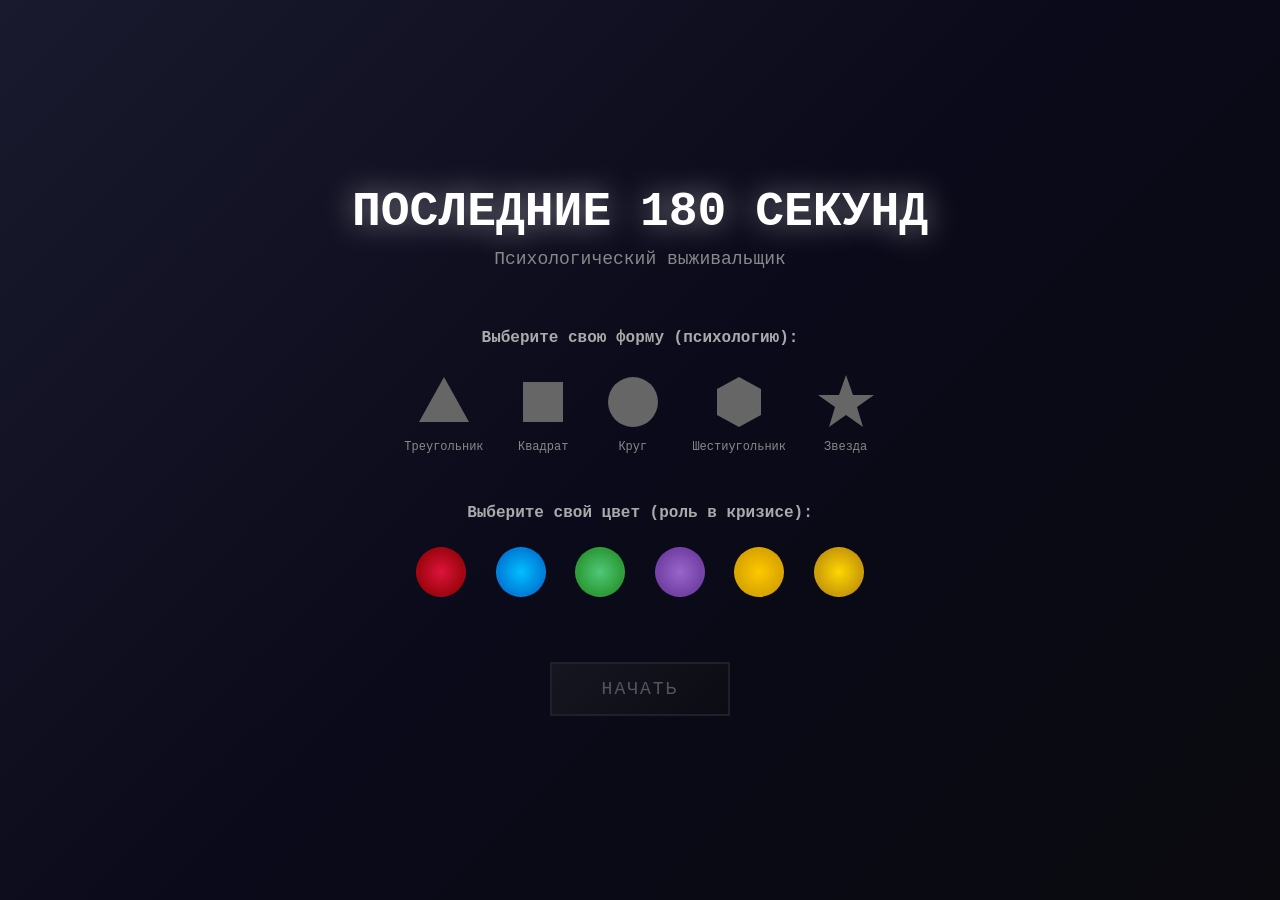
==== index.html @ 339ab427 "feat: implement "ПОСЛЕДНИЕ 180 СЕКУНД" psychological survival game Implement a complete psychologica" ====
<!DOCTYPE html>
<html lang="ru">
<head>
    <meta charset="UTF-8">
    <meta name="viewport" content="width=device-width, initial-scale=1.0">
    <title>ПОСЛЕДНИЕ 180 СЕКУНД</title>
    <link rel="stylesheet" href="styles.css">
</head>
<body>
    <div id="game-container">
        <canvas id="gameCanvas"></canvas>
        <div id="countdown" class="countdown">03:00</div>
        <div id="message-overlay" class="message-overlay"></div>
        <div id="start-screen" class="start-screen">
            <h1>ПОСЛЕДНИЕ 180 СЕКУНД</h1>
            <p class="subtitle">Психологический выживальщик</p>
            <div id="character-creation">
                <h3>Выберите свою форму (психологию):</h3>
                <div class="shape-selector" data-shape="triangle">
                    <svg width="60" height="60" viewBox="0 0 60 60">
                        <polygon points="30,5 55,50 5,50" fill="#666"/>
                    </svg>
                    <span>Треугольник</span>
                </div>
                <div class="shape-selector" data-shape="square">
                    <svg width="60" height="60" viewBox="0 0 60 60">
                        <rect x="10" y="10" width="40" height="40" fill="#666"/>
                    </svg>
                    <span>Квадрат</span>
                </div>
                <div class="shape-selector" data-shape="circle">
                    <svg width="60" height="60" viewBox="0 0 60 60">
                        <circle cx="30" cy="30" r="25" fill="#666"/>
                    </svg>
                    <span>Круг</span>
                </div>
                <div class="shape-selector" data-shape="hexagon">
                    <svg width="60" height="60" viewBox="0 0 60 60">
                        <polygon points="30,5 52,17 52,43 30,55 8,43 8,17" fill="#666"/>
                    </svg>
                    <span>Шестиугольник</span>
                </div>
                <div class="shape-selector" data-shape="star">
                    <svg width="60" height="60" viewBox="0 0 60 60">
                        <polygon points="30,3 37,23 58,23 41,35 47,55 30,43 13,55 19,35 2,23 23,23" fill="#666"/>
                    </svg>
                    <span>Звезда</span>
                </div>
            </div>
            <div id="color-creation">
                <h3>Выберите свой цвет (роль в кризисе):</h3>
                <div class="color-selector" data-color="crimson" title="Импульсивность/Опасность"></div>
                <div class="color-selector" data-color="deepskyblue" title="Мудрость/Хладнокровие"></div>
                <div class="color-selector" data-color="emerald" title="Ресурсы/Природа"></div>
                <div class="color-selector" data-color="amethyst" title="Интуиция/Тайна"></div>
                <div class="color-selector" data-color="amber" title="Хаос/Непредсказуемость"></div>
                <div class="color-selector" data-color="gold" title="Лидерство/Жертвенность"></div>
            </div>
            <button id="start-btn" class="start-btn" disabled>НАЧАТЬ</button>
        </div>
        <div id="ending-screen" class="ending-screen hidden">
            <h1 id="ending-title"></h1>
            <p id="ending-description"></p>
            <button id="restart-btn" class="start-btn">НАЧАТЬ ЗАНОВО</button>
        </div>
    </div>
    <script src="sound.js"></script>
    <script src="characters.js"></script>
    <script src="renderer.js"></script>
    <script src="game.js"></script>
</body>
</html>
---- styles.css ----
* {
    margin: 0;
    padding: 0;
    box-sizing: border-box;
}

body {
    background: #0a0a0f;
    font-family: 'Courier New', monospace;
    overflow: hidden;
    display: flex;
    justify-content: center;
    align-items: center;
    min-height: 100vh;
    color: #fff;
}

#game-container {
    position: relative;
    width: 100vw;
    height: 100vh;
}

#gameCanvas {
    position: absolute;
    top: 0;
    left: 0;
    width: 100%;
    height: 100%;
}

.countdown {
    position: absolute;
    top: 50%;
    left: 50%;
    transform: translate(-50%, -50%);
    font-size: 120px;
    font-weight: bold;
    color: #fff;
    text-shadow: 0 0 20px rgba(255, 255, 255, 0.5), 0 0 40px rgba(255, 255, 255, 0.3);
    z-index: 10;
    pointer-events: none;
    transition: all 0.1s ease;
}

.countdown.panic {
    color: #ff4444;
    text-shadow: 0 0 30px #ff0000, 0 0 60px #ff0000;
    animation: panicPulse 0.2s infinite;
}

.countdown.slow {
    color: #44ff44;
    text-shadow: 0 0 30px #00ff00, 0 0 60px #00ff00;
}

@keyframes panicPulse {
    0%, 100% { transform: translate(-50%, -50%) scale(1); }
    50% { transform: translate(-50%, -50%) scale(1.05); }
}

.message-overlay {
    position: absolute;
    top: 15%;
    left: 50%;
    transform: translateX(-50%);
    font-size: 24px;
    color: #fff;
    text-shadow: 0 0 10px rgba(255, 255, 255, 0.8);
    z-index: 15;
    opacity: 0;
    transition: opacity 0.5s ease;
    text-align: center;
    max-width: 80%;
}

.message-overlay.show {
    opacity: 1;
}

.start-screen, .ending-screen {
    position: absolute;
    top: 0;
    left: 0;
    width: 100%;
    height: 100%;
    background: linear-gradient(135deg, #1a1a2e 0%, #0a0a1a 50%, #0a0a0f 100%);
    display: flex;
    flex-direction: column;
    justify-content: center;
    align-items: center;
    z-index: 100;
    padding: 20px;
}

.start-screen h1, .ending-screen h1 {
    font-size: 48px;
    margin-bottom: 10px;
    text-shadow: 0 0 30px rgba(255, 255, 255, 0.5);
    text-align: center;
}

.subtitle {
    font-size: 18px;
    color: #888;
    margin-bottom: 40px;
}

#character-creation, #color-creation {
    margin: 20px 0;
    text-align: center;
}

#character-creation h3, #color-creation h3 {
    font-size: 16px;
    color: #aaa;
    margin-bottom: 15px;
}

.shape-selector {
    display: inline-flex;
    flex-direction: column;
    align-items: center;
    margin: 10px;
    cursor: pointer;
    transition: transform 0.3s ease;
}

.shape-selector:hover {
    transform: scale(1.1);
}

.shape-selector span {
    margin-top: 8px;
    font-size: 12px;
    color: #888;
}

.shape-selector.selected svg {
    filter: drop-shadow(0 0 10px gold);
}

.shape-selector.selected span {
    color: gold;
}

.color-selector {
    display: inline-block;
    width: 50px;
    height: 50px;
    margin: 10px;
    border-radius: 50%;
    cursor: pointer;
    transition: transform 0.3s ease, box-shadow 0.3s ease;
    border: 3px solid transparent;
}

.color-selector:hover {
    transform: scale(1.15);
}

.color-selector[data-color="crimson"] { background: radial-gradient(circle, #dc143c, #8b0000); }
.color-selector[data-color="deepskyblue"] { background: radial-gradient(circle, #00bfff, #0066cc); }
.color-selector[data-color="emerald"] { background: radial-gradient(circle, #50c878, #228b22); }
.color-selector[data-color="amethyst"] { background: radial-gradient(circle, #9966cc, #663399); }
.color-selector[data-color="amber"] { background: radial-gradient(circle, #ffc800, #cc9900); }
.color-selector[data-color="gold"] { background: radial-gradient(circle, #ffd700, #b8860b); }

.color-selector.selected {
    border-color: #fff;
    box-shadow: 0 0 20px rgba(255, 255, 255, 0.5);
}

.start-btn {
    margin-top: 30px;
    padding: 15px 50px;
    font-size: 18px;
    font-family: 'Courier New', monospace;
    background: linear-gradient(135deg, #333, #111);
    color: #fff;
    border: 2px solid #555;
    cursor: pointer;
    transition: all 0.3s ease;
    text-transform: uppercase;
    letter-spacing: 2px;
}

.start-btn:hover:not(:disabled) {
    background: linear-gradient(135deg, #555, #333);
    border-color: #fff;
    box-shadow: 0 0 20px rgba(255, 255, 255, 0.3);
}

.start-btn:disabled {
    opacity: 0.3;
    cursor: not-allowed;
}

.hidden {
    display: none !important;
}

#ending-description {
    font-size: 16px;
    color: #ccc;
    max-width: 600px;
    text-align: center;
    line-height: 1.6;
    margin: 20px 0;
}

/* Breathing animation for countdown */
@keyframes breathe {
    0%, 100% { opacity: 0.9; }
    50% { opacity: 1; }
}

.countdown {
    animation: breathe 3s ease-in-out infinite;
}
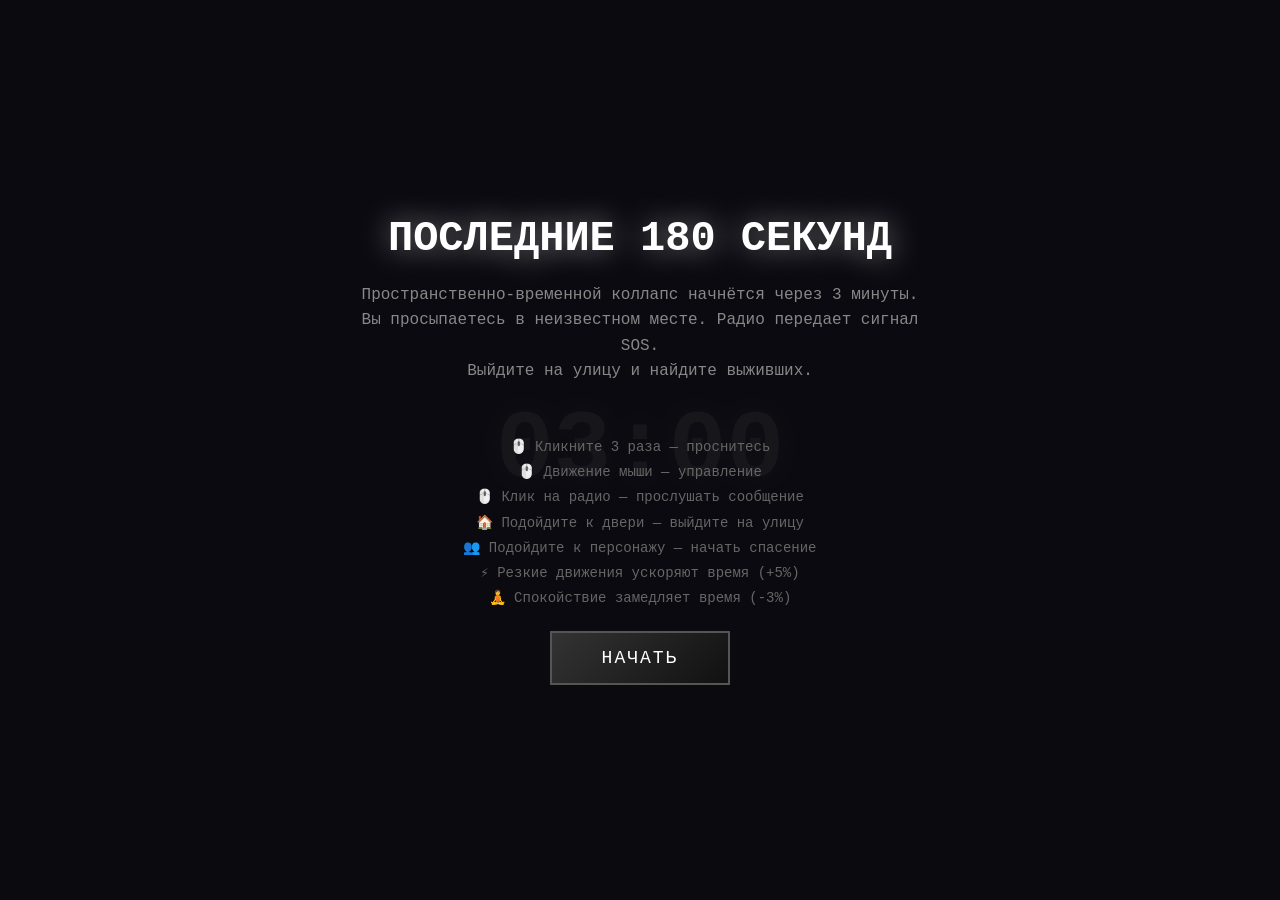
==== commit f3738002: "feat: добавить сюжетную линию с пробуждением, улицей и NPC - Добавить состояния игры: wakeup, bedroo" ====
--- a/index.html
+++ b/index.html
@@ -4,69 +4,757 @@
     <meta charset="UTF-8">
     <meta name="viewport" content="width=device-width, initial-scale=1.0">
     <title>ПОСЛЕДНИЕ 180 СЕКУНД</title>
-    <link rel="stylesheet" href="styles.css">
+    <style>
+        * {
+            margin: 0;
+            padding: 0;
+            box-sizing: border-box;
+        }
+
+        body {
+            background: #0a0a0f;
+            font-family: 'Courier New', monospace;
+            overflow: hidden;
+            display: flex;
+            justify-content: center;
+            align-items: center;
+            min-height: 100vh;
+            color: #fff;
+        }
+
+        #game-container {
+            position: relative;
+            width: 1280px;
+            height: 720px;
+            max-width: 100vw;
+            max-height: 100vh;
+        }
+
+        #gameCanvas {
+            position: absolute;
+            top: 0;
+            left: 0;
+            width: 100%;
+            height: 100%;
+            background: linear-gradient(180deg, #0a0a1a 0%, #1a1a2e 50%, #0a0a0f 100%);
+        }
+
+        #countdown {
+            position: absolute;
+            top: 50%;
+            left: 50%;
+            transform: translate(-50%, -50%);
+            font-size: 96px;
+            font-weight: bold;
+            color: #fff;
+            text-shadow: 0 0 20px rgba(255, 255, 255, 0.5);
+            z-index: 10;
+            pointer-events: none;
+            transition: all 0.1s ease;
+        }
+
+        #countdown.panic {
+            color: #ff4444;
+            text-shadow: 0 0 30px #ff0000, 0 0 60px #ff0000;
+        }
+
+        #countdown.slow {
+            color: #44ff44;
+            text-shadow: 0 0 30px #00ff00, 0 0 60px #00ff00;
+        }
+
+        #start-screen, #ending-screen {
+            position: absolute;
+            top: 0;
+            left: 0;
+            width: 100%;
+            height: 100%;
+            background: rgba(10, 10, 15, 0.95);
+            display: flex;
+            flex-direction: column;
+            justify-content: center;
+            align-items: center;
+            z-index: 100;
+            padding: 20px;
+        }
+
+        #start-screen h1, #ending-screen h1 {
+            font-size: 42px;
+            margin-bottom: 20px;
+            text-shadow: 0 0 30px rgba(255, 255, 255, 0.5);
+            text-align: center;
+        }
+
+        .subtitle {
+            font-size: 16px;
+            color: #888;
+            margin-bottom: 30px;
+            text-align: center;
+            max-width: 600px;
+            line-height: 1.6;
+        }
+
+        .start-btn {
+            margin-top: 20px;
+            padding: 15px 50px;
+            font-size: 18px;
+            font-family: 'Courier New', monospace;
+            background: linear-gradient(135deg, #333, #111);
+            color: #fff;
+            border: 2px solid #555;
+            cursor: pointer;
+            transition: all 0.3s ease;
+            text-transform: uppercase;
+            letter-spacing: 2px;
+        }
+
+        .start-btn:hover {
+            background: linear-gradient(135deg, #555, #333);
+            border-color: #fff;
+            box-shadow: 0 0 20px rgba(255, 255, 255, 0.3);
+        }
+
+        .hidden {
+            display: none !important;
+        }
+
+        #ending-description {
+            font-size: 16px;
+            color: #ccc;
+            max-width: 600px;
+            text-align: center;
+            line-height: 1.6;
+            margin: 20px 0;
+        }
+
+        .instructions {
+            font-size: 14px;
+            color: #666;
+            margin-top: 20px;
+            text-align: center;
+            line-height: 1.8;
+        }
+
+        .trust-indicator {
+            position: absolute;
+            bottom: 20px;
+            left: 50%;
+            transform: translateX(-50%);
+            font-size: 14px;
+            color: #888;
+            z-index: 10;
+        }
+
+        #message-overlay {
+            position: absolute;
+            top: 50px;
+            left: 50%;
+            transform: translateX(-50%);
+            font-size: 18px;
+            color: #fff;
+            text-align: center;
+            max-width: 800px;
+            background: rgba(0, 0, 0, 0.7);
+            padding: 15px 25px;
+            border-radius: 5px;
+            opacity: 0;
+            transition: opacity 0.3s ease;
+            pointer-events: none;
+            z-index: 50;
+        }
+
+        #message-overlay.show {
+            opacity: 1;
+        }
+    </style>
 </head>
 <body>
     <div id="game-container">
-        <canvas id="gameCanvas"></canvas>
-        <div id="countdown" class="countdown">03:00</div>
-        <div id="message-overlay" class="message-overlay"></div>
-        <div id="start-screen" class="start-screen">
+        <canvas id="gameCanvas" width="1280" height="720"></canvas>
+        <div id="countdown">03:00</div>
+        <div id="trust-indicator" class="trust-indicator hidden">Доверие: <span id="trust-count">0</span>/3</div>
+        <div id="message-overlay"></div>
+
+        <div id="start-screen">
             <h1>ПОСЛЕДНИЕ 180 СЕКУНД</h1>
-            <p class="subtitle">Психологический выживальщик</p>
-            <div id="character-creation">
-                <h3>Выберите свою форму (психологию):</h3>
-                <div class="shape-selector" data-shape="triangle">
-                    <svg width="60" height="60" viewBox="0 0 60 60">
-                        <polygon points="30,5 55,50 5,50" fill="#666"/>
-                    </svg>
-                    <span>Треугольник</span>
-                </div>
-                <div class="shape-selector" data-shape="square">
-                    <svg width="60" height="60" viewBox="0 0 60 60">
-                        <rect x="10" y="10" width="40" height="40" fill="#666"/>
-                    </svg>
-                    <span>Квадрат</span>
-                </div>
-                <div class="shape-selector" data-shape="circle">
-                    <svg width="60" height="60" viewBox="0 0 60 60">
-                        <circle cx="30" cy="30" r="25" fill="#666"/>
-                    </svg>
-                    <span>Круг</span>
-                </div>
-                <div class="shape-selector" data-shape="hexagon">
-                    <svg width="60" height="60" viewBox="0 0 60 60">
-                        <polygon points="30,5 52,17 52,43 30,55 8,43 8,17" fill="#666"/>
-                    </svg>
-                    <span>Шестиугольник</span>
-                </div>
-                <div class="shape-selector" data-shape="star">
-                    <svg width="60" height="60" viewBox="0 0 60 60">
-                        <polygon points="30,3 37,23 58,23 41,35 47,55 30,43 13,55 19,35 2,23 23,23" fill="#666"/>
-                    </svg>
-                    <span>Звезда</span>
-                </div>
+            <p class="subtitle">
+                Пространственно-временной коллапс начнётся через 3 минуты.<br>
+                Вы просыпаетесь в неизвестном месте. Радио передает сигнал SOS.<br>
+                Выйдите на улицу и найдите выживших.
+            </p>
+            <div class="instructions">
+                🖱️ Кликните 3 раза — проснитесь<br>
+                🖱️ Движение мыши — управление<br>
+                🖱️ Клик на радио — прослушать сообщение<br>
+                🏠 Подойдите к двери — выйдите на улицу<br>
+                👥 Подойдите к персонажу — начать спасение<br>
+                ⚡ Резкие движения ускоряют время (+5%)<br>
+                🧘 Спокойствие замедляет время (-3%)
             </div>
-            <div id="color-creation">
-                <h3>Выберите свой цвет (роль в кризисе):</h3>
-                <div class="color-selector" data-color="crimson" title="Импульсивность/Опасность"></div>
-                <div class="color-selector" data-color="deepskyblue" title="Мудрость/Хладнокровие"></div>
-                <div class="color-selector" data-color="emerald" title="Ресурсы/Природа"></div>
-                <div class="color-selector" data-color="amethyst" title="Интуиция/Тайна"></div>
-                <div class="color-selector" data-color="amber" title="Хаос/Непредсказуемость"></div>
-                <div class="color-selector" data-color="gold" title="Лидерство/Жертвенность"></div>
-            </div>
-            <button id="start-btn" class="start-btn" disabled>НАЧАТЬ</button>
+            <button id="start-btn" class="start-btn">НАЧАТЬ</button>
         </div>
-        <div id="ending-screen" class="ending-screen hidden">
+
+        <div id="ending-screen" class="hidden">
             <h1 id="ending-title"></h1>
             <p id="ending-description"></p>
             <button id="restart-btn" class="start-btn">НАЧАТЬ ЗАНОВО</button>
         </div>
     </div>
-    <script src="sound.js"></script>
-    <script src="characters.js"></script>
-    <script src="renderer.js"></script>
-    <script src="game.js"></script>
+
+    <script>
+        // ==================== TIMER SYSTEM ====================
+        class TimerSystem {
+            constructor() {
+                this.timeRemaining = 180;
+                this.speed = 1.0;
+                this.lastUpdate = performance.now();
+            }
+
+            applyMouseStress(velocity) {
+                // Velocity threshold: 200px/s = panic, <50px/s = calm
+                if (velocity > 200) {
+                    this.speed = Math.min(this.speed * 1.05, 3.0);
+                } else if (velocity < 50) {
+                    this.speed = Math.max(this.speed * 0.97, 0.3);
+                } else {
+                    // Gradually return to normal speed
+                    this.speed += (1.0 - this.speed) * 0.02;
+                }
+            }
+
+            update(deltaTime) {
+                this.timeRemaining -= deltaTime * this.speed;
+                return Math.max(0, this.timeRemaining);
+            }
+
+            getFormattedTime() {
+                const minutes = Math.floor(this.timeRemaining / 60);
+                const seconds = Math.floor(this.timeRemaining % 60);
+                return `${String(minutes).padStart(2, '0')}:${String(seconds).padStart(2, '0')}`;
+            }
+        }
+
+        // ==================== CHARACTER ENTITY ====================
+        class Character {
+            constructor(form, color, x, y, name, trait) {
+                this.form = form; // 'triangle' | 'square' | 'hexagon'
+                this.baseColor = color;
+                this.color = color;
+                this.x = x;
+                this.y = y;
+                this.baseX = x;
+                this.baseY = y;
+                this.name = name;
+                this.trait = trait;
+                this.size = 40;
+                this.pulsePhase = Math.random() * Math.PI * 2;
+                this.trustLevel = 0; // 0-1
+                this.trustEstablished = false;
+                this.proximityTime = 0;
+                this.pulse = 0;
+            }
+
+            update(time, deltaTime) {
+                // Parametric movement: x = baseX + Math.sin(time) * 5
+                this.x = this.baseX + Math.sin(time * 0.5 + this.pulsePhase) * 5;
+                this.y = this.baseY + Math.cos(time * 0.3 + this.pulsePhase) * 3;
+
+                // Pulse animation for stress/contour (3 Hz frequency as per spec)
+                this.pulse = Math.sin(time * 3) * 0.3;
+
+                // Lighten color based on trust level
+                if (this.trustEstablished) {
+                    this.color = this.lightenColor(this.baseColor, this.trustLevel * 40);
+                }
+            }
+
+            updateTrust(playerX, playerY, isMouseDown, deltaTime) {
+                const dist = Math.hypot(this.x - playerX, this.y - playerY);
+                const interactionRadius = 100;
+
+                if (dist < interactionRadius && isMouseDown) {
+                    this.proximityTime += deltaTime;
+
+                    // Trust established after 5 seconds of holding near character
+                    if (this.proximityTime >= 5 && !this.trustEstablished) {
+                        this.trustEstablished = true;
+                        this.trustLevel = 1;
+                        return 'trust-established';
+                    }
+                } else {
+                    this.proximityTime = Math.max(0, this.proximityTime - deltaTime * 0.5);
+                }
+
+                return null;
+            }
+
+            lightenColor(hex, percent) {
+                const num = parseInt(hex.replace('#', ''), 16);
+                const amt = Math.round(2.55 * percent);
+                const R = Math.min(255, (num >> 16) + amt);
+                const G = Math.min(255, ((num >> 8) & 0x00FF) + amt);
+                const B = Math.min(255, (num & 0x0000FF) + amt);
+                return `#${(0x1000000 + R * 0x10000 + G * 0x100 + B).toString(16).slice(1)}`;
+            }
+
+            draw(ctx, time) {
+                ctx.save();
+                ctx.translate(this.x, this.y);
+
+                // Glow effect based on trust
+                const glowIntensity = this.trustEstablished ? 0.6 : 0.3;
+                const glowSize = this.size * (1 + this.pulse * 0.2);
+                const gradient = ctx.createRadialGradient(0, 0, 0, 0, 0, glowSize * 1.5);
+                gradient.addColorStop(0, this.hexToRgba(this.color, glowIntensity));
+                gradient.addColorStop(1, 'transparent');
+
+                ctx.fillStyle = gradient;
+                ctx.beginPath();
+                ctx.arc(0, 0, glowSize * 1.5, 0, Math.PI * 2);
+                ctx.fill();
+
+                // Shadow blur for pulse effect (imitating shader)
+                ctx.shadowColor = this.color;
+                ctx.shadowBlur = 5 + Math.sin(time * 3) * 3;
+
+                // Draw shape
+                ctx.fillStyle = this.color;
+                ctx.strokeStyle = '#fff';
+                ctx.lineWidth = 2 + this.pulse;
+
+                this.drawShape(ctx);
+
+                // Trust progress ring (when building trust)
+                if (this.proximityTime > 0 && !this.trustEstablished) {
+                    ctx.strokeStyle = '#fff';
+                    ctx.lineWidth = 2;
+                    ctx.globalAlpha = 0.5;
+                    ctx.beginPath();
+                    ctx.arc(0, 0, this.size + 15, -Math.PI / 2, -Math.PI / 2 + (this.proximityTime / 5) * Math.PI * 2);
+                    ctx.stroke();
+                }
+
+                // Trust established indicator (full ring)
+                if (this.trustEstablished) {
+                    ctx.strokeStyle = '#fff';
+                    ctx.lineWidth = 3;
+                    ctx.globalAlpha = 0.8;
+                    ctx.beginPath();
+                    ctx.arc(0, 0, this.size + 15, 0, Math.PI * 2);
+                    ctx.stroke();
+                }
+
+                ctx.restore();
+
+                // Draw name
+                ctx.fillStyle = '#fff';
+                ctx.font = '12px Courier New';
+                ctx.textAlign = 'center';
+                ctx.globalAlpha = 0.7;
+                ctx.fillText(this.name, this.x, this.y + this.size + 20);
+                ctx.globalAlpha = 1;
+            }
+
+            drawShape(ctx) {
+                ctx.beginPath();
+
+                switch (this.form) {
+                    case 'triangle':
+                        // Triangle = 880Hz sound association (as per spec)
+                        ctx.moveTo(0, -this.size);
+                        ctx.lineTo(this.size * 0.866, this.size * 0.5);
+                        ctx.lineTo(-this.size * 0.866, this.size * 0.5);
+                        ctx.closePath();
+                        break;
+
+                    case 'square':
+                        // Square = 440Hz sound association (as per spec)
+                        ctx.rect(-this.size * 0.7, -this.size * 0.7, this.size * 1.4, this.size * 1.4);
+                        break;
+
+                    case 'hexagon':
+                        // Hexagon = 110Hz sound association (as per spec)
+                        for (let i = 0; i < 6; i++) {
+                            const angle = (i * Math.PI / 3) - Math.PI / 2;
+                            const x = Math.cos(angle) * this.size * 0.8;
+                            const y = Math.sin(angle) * this.size * 0.8;
+                            if (i === 0) ctx.moveTo(x, y);
+                            else ctx.lineTo(x, y);
+                        }
+                        ctx.closePath();
+                        break;
+                }
+
+                ctx.fill();
+                ctx.stroke();
+            }
+
+            hexToRgba(hex, alpha) {
+                const r = parseInt(hex.slice(1, 3), 16);
+                const g = parseInt(hex.slice(3, 5), 16);
+                const b = parseInt(hex.slice(5, 7), 16);
+                return `rgba(${r}, ${g}, ${b}, ${alpha})`;
+            }
+        }
+
+        // ==================== MAIN GAME CLASS ====================
+        class Game {
+            constructor() {
+                this.canvas = document.getElementById('gameCanvas');
+                this.ctx = this.canvas.getContext('2d');
+
+                this.state = 'WAKEUP'; // WAKEUP | ALERT | CORRIDOR | FINALE
+                this.timer = new TimerSystem();
+                this.player = { x: 640, y: 360, color: '#FFD700', radius: 20 };
+                this.entities = [];
+                this.trustCount = 0;
+
+                this.mouseX = 640;
+                this.mouseY = 360;
+                this.lastMouseX = 640;
+                this.lastMouseY = 360;
+                this.mouseVelocity = 0;
+                this.isMouseDown = false;
+
+                // Non-euclidean corridor: 3 presets for door positions
+                this.centerCrosses = 0;
+                this.lastCenterState = false;
+                this.doorPresets = [
+                    [{ x: 200, y: 200 }, { x: 640, y: 150 }, { x: 1080, y: 200 }],
+                    [{ x: 300, y: 250 }, { x: 640, y: 180 }, { x: 980, y: 250 }],
+                    [{ x: 150, y: 300 }, { x: 640, y: 120 }, { x: 1130, y: 300 }]
+                ];
+                this.currentPreset = 0;
+
+                this.lastTime = performance.now();
+                this.animationId = null;
+
+                this.setupEventListeners();
+                this.createEntities();
+            }
+
+            setupEventListeners() {
+                // Mouse movement tracking for velocity calculation
+                this.canvas.addEventListener('mousemove', (e) => {
+                    const rect = this.canvas.getBoundingClientRect();
+                    const scaleX = this.canvas.width / rect.width;
+                    const scaleY = this.canvas.height / rect.height;
+
+                    this.mouseX = (e.clientX - rect.left) * scaleX;
+                    this.mouseY = (e.clientY - rect.top) * scaleY;
+                });
+
+                this.canvas.addEventListener('mousedown', () => {
+                    this.isMouseDown = true;
+                });
+
+                this.canvas.addEventListener('mouseup', () => {
+                    this.isMouseDown = false;
+                });
+
+                // Touch support for mobile
+                this.canvas.addEventListener('touchstart', (e) => {
+                    e.preventDefault();
+                    this.isMouseDown = true;
+                    const touch = e.touches[0];
+                    const rect = this.canvas.getBoundingClientRect();
+                    const scaleX = this.canvas.width / rect.width;
+                    const scaleY = this.canvas.height / rect.height;
+                    this.mouseX = (touch.clientX - rect.left) * scaleX;
+                    this.mouseY = (touch.clientY - rect.top) * scaleY;
+                });
+
+                this.canvas.addEventListener('touchmove', (e) => {
+                    e.preventDefault();
+                    const touch = e.touches[0];
+                    const rect = this.canvas.getBoundingClientRect();
+                    const scaleX = this.canvas.width / rect.width;
+                    const scaleY = this.canvas.height / rect.height;
+                    this.mouseX = (touch.clientX - rect.left) * scaleX;
+                    this.mouseY = (touch.clientY - rect.top) * scaleY;
+                });
+
+                this.canvas.addEventListener('touchend', () => {
+                    this.isMouseDown = false;
+                });
+
+                document.getElementById('start-btn').addEventListener('click', () => this.start());
+                document.getElementById('restart-btn').addEventListener('click', () => this.restart());
+            }
+
+            createEntities() {
+                const preset = this.doorPresets[this.currentPreset];
+
+                // Red Triangle - Lie/Aggressive (as per spec)
+                this.entities.push(new Character('triangle', '#dc143c', preset[0].x, preset[0].y, 'Красный Треугольник', 'Ложь'));
+
+                // Blue Square - Truth/Calm (as per spec)
+                this.entities.push(new Character('square', '#00bfff', preset[1].x, preset[1].y, 'Синий Квадрат', 'Правда'));
+
+                // Golden Hexagon - Sacrifice (as per spec)
+                this.entities.push(new Character('hexagon', '#ffd700', preset[2].x, preset[2].y, 'Золотой Шестиугольник', 'Жертва'));
+            }
+
+            start() {
+                document.getElementById('start-screen').classList.add('hidden');
+                document.getElementById('trust-indicator').classList.remove('hidden');
+
+                this.state = 'CORRIDOR';
+                this.lastTime = performance.now();
+                this.gameLoop();
+            }
+
+            restart() {
+                document.getElementById('ending-screen').classList.add('hidden');
+                document.getElementById('start-screen').classList.remove('hidden');
+                document.getElementById('trust-indicator').classList.add('hidden');
+
+                // Reset game state
+                this.timer = new TimerSystem();
+                this.player = { x: 640, y: 360, color: '#FFD700', radius: 20 };
+                this.entities = [];
+                this.trustCount = 0;
+                this.centerCrosses = 0;
+                this.currentPreset = 0;
+                this.state = 'WAKEUP';
+
+                this.createEntities();
+                this.updateTrustDisplay();
+            }
+
+            update(deltaTime) {
+                const time = performance.now() / 1000;
+
+                // Calculate mouse velocity (pixels per second)
+                const dx = this.mouseX - this.lastMouseX;
+                const dy = this.mouseY - this.lastMouseY;
+                const distance = Math.hypot(dx, dy);
+                this.mouseVelocity = distance / deltaTime;
+
+                this.lastMouseX = this.mouseX;
+                this.lastMouseY = this.mouseY;
+
+                // Apply mouse stress to timer (+5% if >200px/s, -3% if <50px/s)
+                this.timer.applyMouseStress(this.mouseVelocity);
+
+                // Update timer
+                const timeRemaining = this.timer.update(deltaTime);
+
+                // Update countdown display
+                const countdownEl = document.getElementById('countdown');
+                countdownEl.textContent = this.timer.getFormattedTime();
+
+                // Update countdown style based on speed
+                countdownEl.classList.remove('panic', 'slow');
+                if (this.timer.speed > 1.3) {
+                    countdownEl.classList.add('panic');
+                } else if (this.timer.speed < 0.7) {
+                    countdownEl.classList.add('slow');
+                }
+
+                // Smooth player follow mouse
+                this.player.x += (this.mouseX - this.player.x) * 0.15;
+                this.player.y += (this.mouseY - this.player.y) * 0.15;
+
+                // Check non-euclidean corridor (crossing center changes door positions)
+                const centerX = this.canvas.width / 2;
+                const centerY = this.canvas.height / 2;
+                const inCenter = Math.hypot(this.player.x - centerX, this.player.y - centerY) < 100;
+
+                if (inCenter && !this.lastCenterState) {
+                    this.triggerCorridorShift();
+                }
+                this.lastCenterState = inCenter;
+
+                // Update entities
+                this.entities.forEach(entity => {
+                    entity.update(time, deltaTime);
+                    const result = entity.updateTrust(this.player.x, this.player.y, this.isMouseDown, deltaTime);
+
+                    if (result === 'trust-established') {
+                        this.trustCount++;
+                        this.updateTrustDisplay();
+                    }
+                });
+
+                // Check for finale at 00:00
+                if (timeRemaining <= 0) {
+                    this.triggerFinale();
+                    return false; // Stop game loop
+                }
+
+                return true; // Continue game loop
+            }
+
+            triggerCorridorShift() {
+                // Random preset for door positions (non-euclidean effect)
+                this.currentPreset = (this.currentPreset + 1 + Math.floor(Math.random() * 2)) % 3;
+                const preset = this.doorPresets[this.currentPreset];
+
+                // Shift entity positions
+                this.entities.forEach((entity, index) => {
+                    entity.baseX = preset[index].x;
+                    entity.baseY = preset[index].y;
+                });
+
+                this.centerCrosses++;
+            }
+
+            updateTrustDisplay() {
+                document.getElementById('trust-count').textContent = this.trustCount;
+            }
+
+            triggerFinale() {
+                this.state = 'FINALE';
+
+                const endingScreen = document.getElementById('ending-screen');
+                const endingTitle = document.getElementById('ending-title');
+                const endingDesc = document.getElementById('ending-description');
+
+                // Community ending: if trust >= 2 characters, colors mix to white gradient
+                if (this.trustCount >= 2) {
+                    endingTitle.textContent = 'ФИНАЛ: СООБЩЕСТВО';
+                    endingDesc.textContent = 'Вы объединили фигуры в круг перед коллапсом. Их цвета смешались в белый свет. Все исчезли, но в новом мире появились как единый организм. Развоплощённые, но бессмертные — вы теперь часть чего-то большего.';
+                    this.drawCommunityEnding();
+                } else {
+                    endingTitle.textContent = 'ФИНАЛ: РАССЕЯННОСТЬ';
+                    endingDesc.textContent = 'Время истекло. Вы не успели установить доверие с достаточным количеством фигур. Коллапс поглотил каждого по отдельности. Возможно, в другом цикле...';
+                }
+
+                endingScreen.classList.remove('hidden');
+                document.getElementById('trust-indicator').classList.add('hidden');
+            }
+
+            drawCommunityEnding() {
+                // White gradient fade effect (colors mixing to white)
+                let opacity = 0;
+                const fadeInterval = setInterval(() => {
+                    opacity += 0.02;
+                    this.ctx.fillStyle = `rgba(255, 255, 255, ${opacity})`;
+                    this.ctx.fillRect(0, 0, this.canvas.width, this.canvas.height);
+
+                    if (opacity >= 1) {
+                        clearInterval(fadeInterval);
+                    }
+                }, 50);
+            }
+
+            render() {
+                const time = performance.now() / 1000;
+
+                // Clear canvas
+                this.ctx.fillStyle = '#0a0a1a';
+                this.ctx.fillRect(0, 0, this.canvas.width, this.canvas.height);
+
+                // Draw corridor background
+                this.drawCorridor();
+
+                // Draw entities
+                this.entities.forEach(entity => entity.draw(this.ctx, time));
+
+                // Draw player
+                this.drawPlayer();
+
+                // Draw interaction radius when mouse is down
+                if (this.isMouseDown) {
+                    this.ctx.strokeStyle = 'rgba(255, 255, 255, 0.2)';
+                    this.ctx.lineWidth = 1;
+                    this.ctx.setLineDash([5, 5]);
+                    this.ctx.beginPath();
+                    this.ctx.arc(this.player.x, this.player.y, 100, 0, Math.PI * 2);
+                    this.ctx.stroke();
+                    this.ctx.setLineDash([]);
+                }
+            }
+
+            drawCorridor() {
+                const ctx = this.ctx;
+                const w = this.canvas.width;
+                const h = this.canvas.height;
+
+                // Corridor gradient
+                const gradient = ctx.createLinearGradient(0, 0, 0, h);
+                gradient.addColorStop(0, '#1a1a2e');
+                gradient.addColorStop(0.5, '#0f0f1a');
+                gradient.addColorStop(1, '#0a0a0f');
+                ctx.fillStyle = gradient;
+                ctx.fillRect(0, 0, w, h);
+
+                // Corridor walls (perspective)
+                ctx.strokeStyle = '#333';
+                ctx.lineWidth = 2;
+
+                // Left wall
+                ctx.beginPath();
+                ctx.moveTo(100, 0);
+                ctx.lineTo(200, h);
+                ctx.stroke();
+
+                // Right wall
+                ctx.beginPath();
+                ctx.moveTo(w - 100, 0);
+                ctx.lineTo(w - 200, h);
+                ctx.stroke();
+
+                // Floor perspective lines
+                ctx.strokeStyle = 'rgba(50, 50, 70, 0.3)';
+                ctx.lineWidth = 1;
+
+                for (let i = 1; i < 5; i++) {
+                    const y = h * i / 5;
+                    ctx.beginPath();
+                    ctx.moveTo(100 + (i * 20), y);
+                    ctx.lineTo(w - 100 - (i * 20), y);
+                    ctx.stroke();
+                }
+            }
+
+            drawPlayer() {
+                const ctx = this.ctx;
+                ctx.save();
+                ctx.translate(this.player.x, this.player.y);
+
+                // Player glow
+                const gradient = ctx.createRadialGradient(0, 0, 0, 0, 0, this.player.radius * 2);
+                gradient.addColorStop(0, 'rgba(255, 215, 0, 0.6)');
+                gradient.addColorStop(1, 'transparent');
+                ctx.fillStyle = gradient;
+                ctx.beginPath();
+                ctx.arc(0, 0, this.player.radius * 2, 0, Math.PI * 2);
+                ctx.fill();
+
+                // Player circle (golden as per spec)
+                ctx.fillStyle = this.player.color;
+                ctx.strokeStyle = '#fff';
+                ctx.lineWidth = 2;
+                ctx.shadowColor = this.player.color;
+                ctx.shadowBlur = 10;
+                ctx.beginPath();
+                ctx.arc(0, 0, this.player.radius, 0, Math.PI * 2);
+                ctx.fill();
+                ctx.stroke();
+
+                ctx.restore();
+            }
+
+            gameLoop() {
+                const currentTime = performance.now();
+                const deltaTime = (currentTime - this.lastTime) / 1000;
+                this.lastTime = currentTime;
+
+                const shouldContinue = this.update(deltaTime);
+                this.render();
+
+                if (shouldContinue) {
+                    this.animationId = requestAnimationFrame(() => this.gameLoop());
+                }
+            }
+        }
+
+        // Initialize game when DOM is loaded
+        document.addEventListener('DOMContentLoaded', () => {
+            window.game = new Game();
+        });
+    </script>
 </body>
-</html>+</html>
